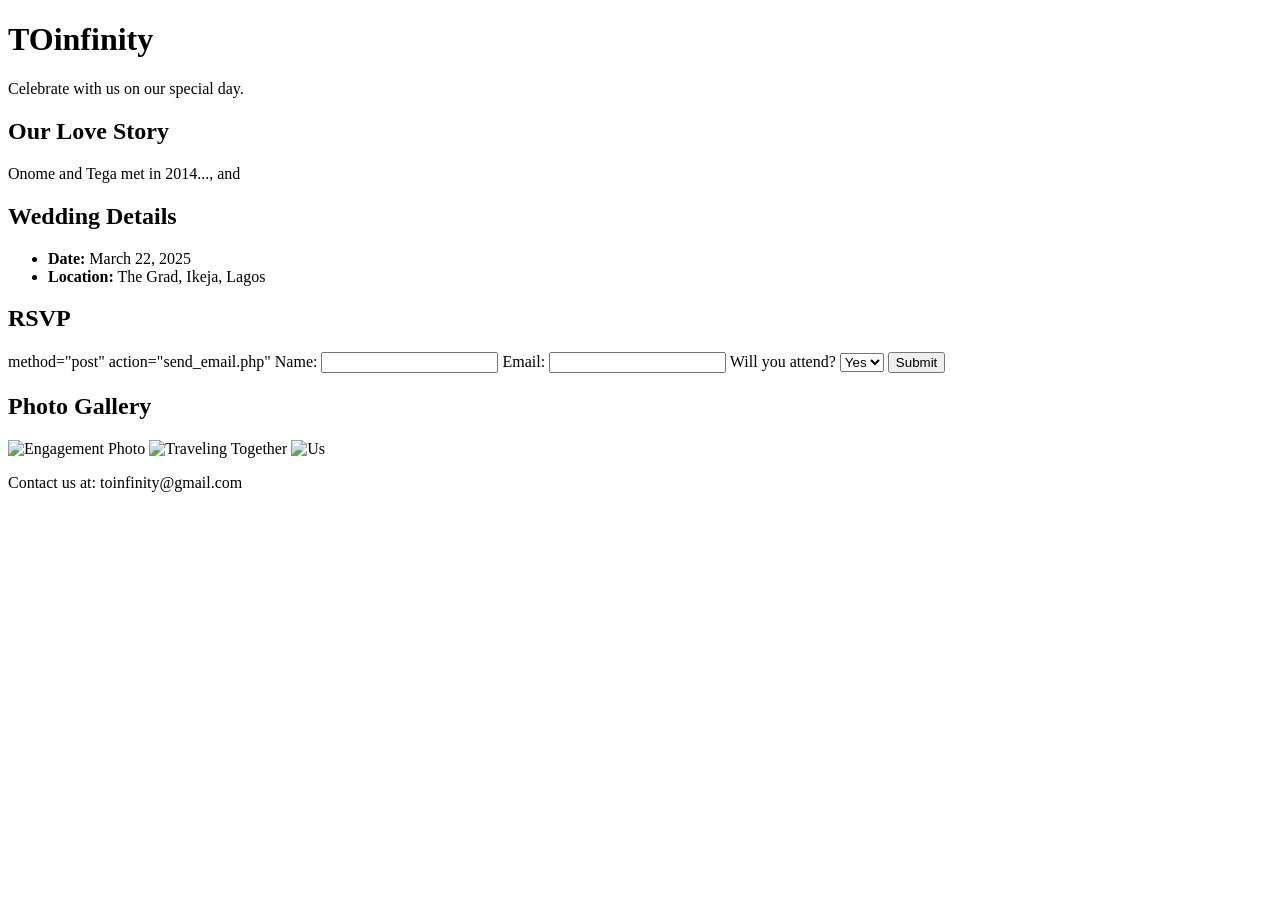
==== index.html @ 6412b1f4 "Updated files" ====
<!DOCTYPE html>
<html lang="en">
<head>
    <meta charset="UTF-8">
    <meta name="viewport" content="width=device-width, initial-scale=1.0">
    <title>TOinfinity</title>
    <link rel="stylesheet" href="styles.css">
</head>
<body>
    <!-- Header Section -->
    <header>
        <h1>TOinfinity</h1>
        <p>Celebrate with us on our special day.</p>
    </header>
    <!-- The Couple's Story Section -->
    <section id="story">
        <h2>Our Love Story</h2>
        <p>Onome and Tega met in 2014..., and </p>
    </section>

    <!-- Wedding Details Section -->
    <section id="details">
        <h2>Wedding Details</h2>
        <ul>
            <li><strong>Date:</strong> March 22, 2025</li>
            <li><strong>Location:</strong> The Grad, Ikeja, Lagos</li>
        </ul>
    </section>
     

    <!-- RSVP Section -->
    <section id="rsvp">
        <h2>RSVP</h2>
        <form id="rsvpForm"> method="post" action="send_email.php"
            <label for="name">Name:</label>
            <input type="text" id="name" name="name" required>
            <label for="email">Email:</label>
            <input type="email" id="email" name="email" required>
            <label for="attendance">Will you attend?</label>
            <select id="attendance" name="attendance">
                <option value="yes">Yes</option>
                <option value="no">No</option>
            </select>
            <button type="submit">Submit</button>

    
        </form>
    </section>
    <!-- Photo Gallery Section -->
    <section id="gallery">
        <h2>Photo Gallery</h2>
        <div class="gallery-container">
            <img src="photo1.jpg" alt="Engagement Photo">
            <img src="photo2.jpg" alt="Traveling Together">
            <img src="photo3.jpg" alt="Us">
        </div>
    </section>

    <!-- Footer Section -->
    <footer>
        <p>Contact us at: toinfinity@gmail.com</p>
    </footer>

    <script src="script.js"></script>

</body>
</html>
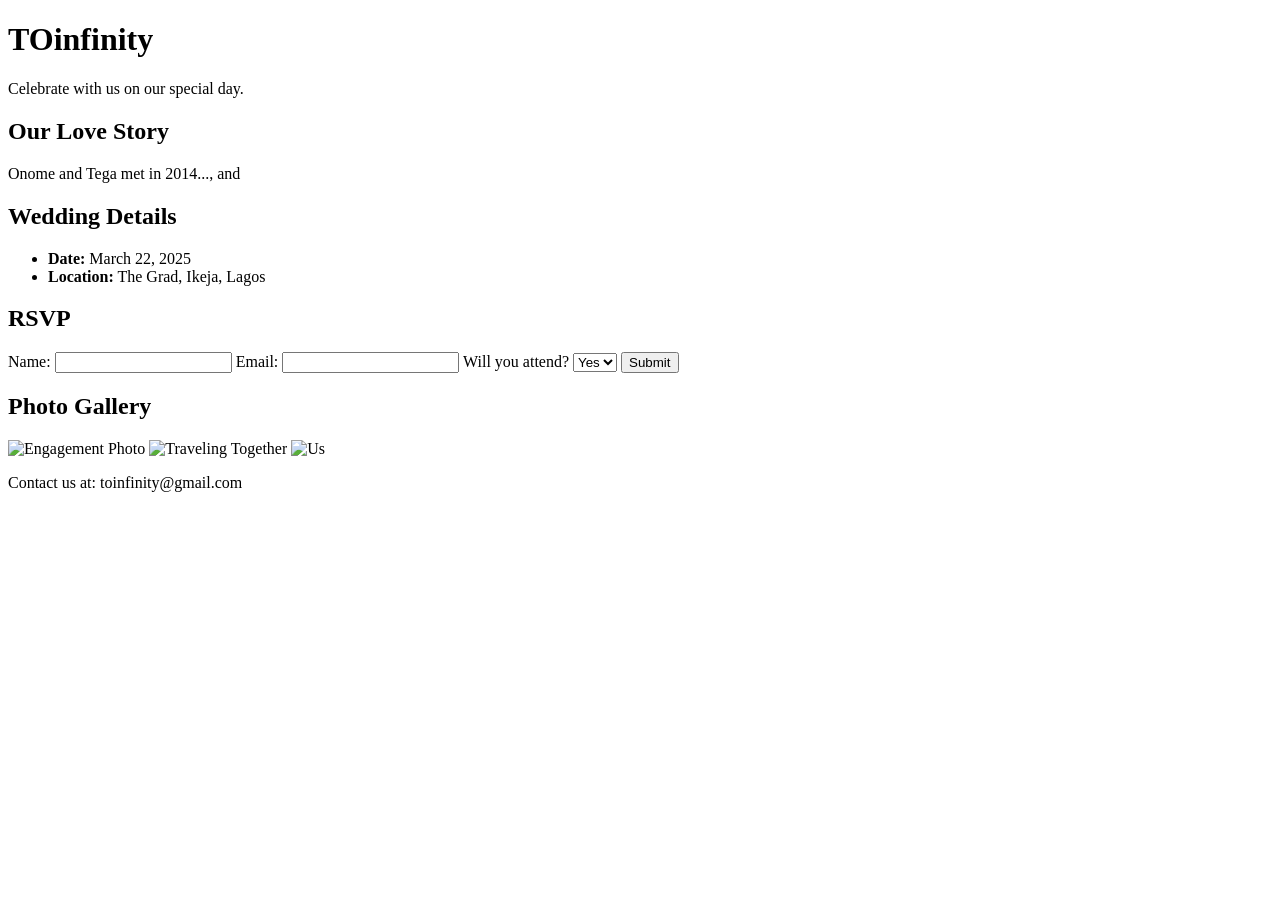
==== commit d7e2ff38: "Added files" ====
--- a/index.html
+++ b/index.html
@@ -4,7 +4,7 @@
     <meta charset="UTF-8">
     <meta name="viewport" content="width=device-width, initial-scale=1.0">
     <title>TOinfinity</title>
-    <link rel="stylesheet" href="styles.css">
+    <link rel="stylesheet" href="style.css">
 </head>
 <body>
     <!-- Header Section -->
@@ -31,11 +31,11 @@
     <!-- RSVP Section -->
     <section id="rsvp">
         <h2>RSVP</h2>
-        <form id="rsvpForm"> method="post" action="send_email.php"
+        <form id="rsvpForm">
             <label for="name">Name:</label>
             <input type="text" id="name" name="name" required>
             <label for="email">Email:</label>
-            <input type="email" id="email" name="email" required>
+            <input type"email" id="email" name="email" required>
             <label for="attendance">Will you attend?</label>
             <select id="attendance" name="attendance">
                 <option value="yes">Yes</option>
@@ -52,7 +52,7 @@
         <div class="gallery-container">
             <img src="photo1.jpg" alt="Engagement Photo">
             <img src="photo2.jpg" alt="Traveling Together">
-            <img src="photo3.jpg" alt="Us">
+            <img src="photo3.jpg" alt="Us"
         </div>
     </section>
 
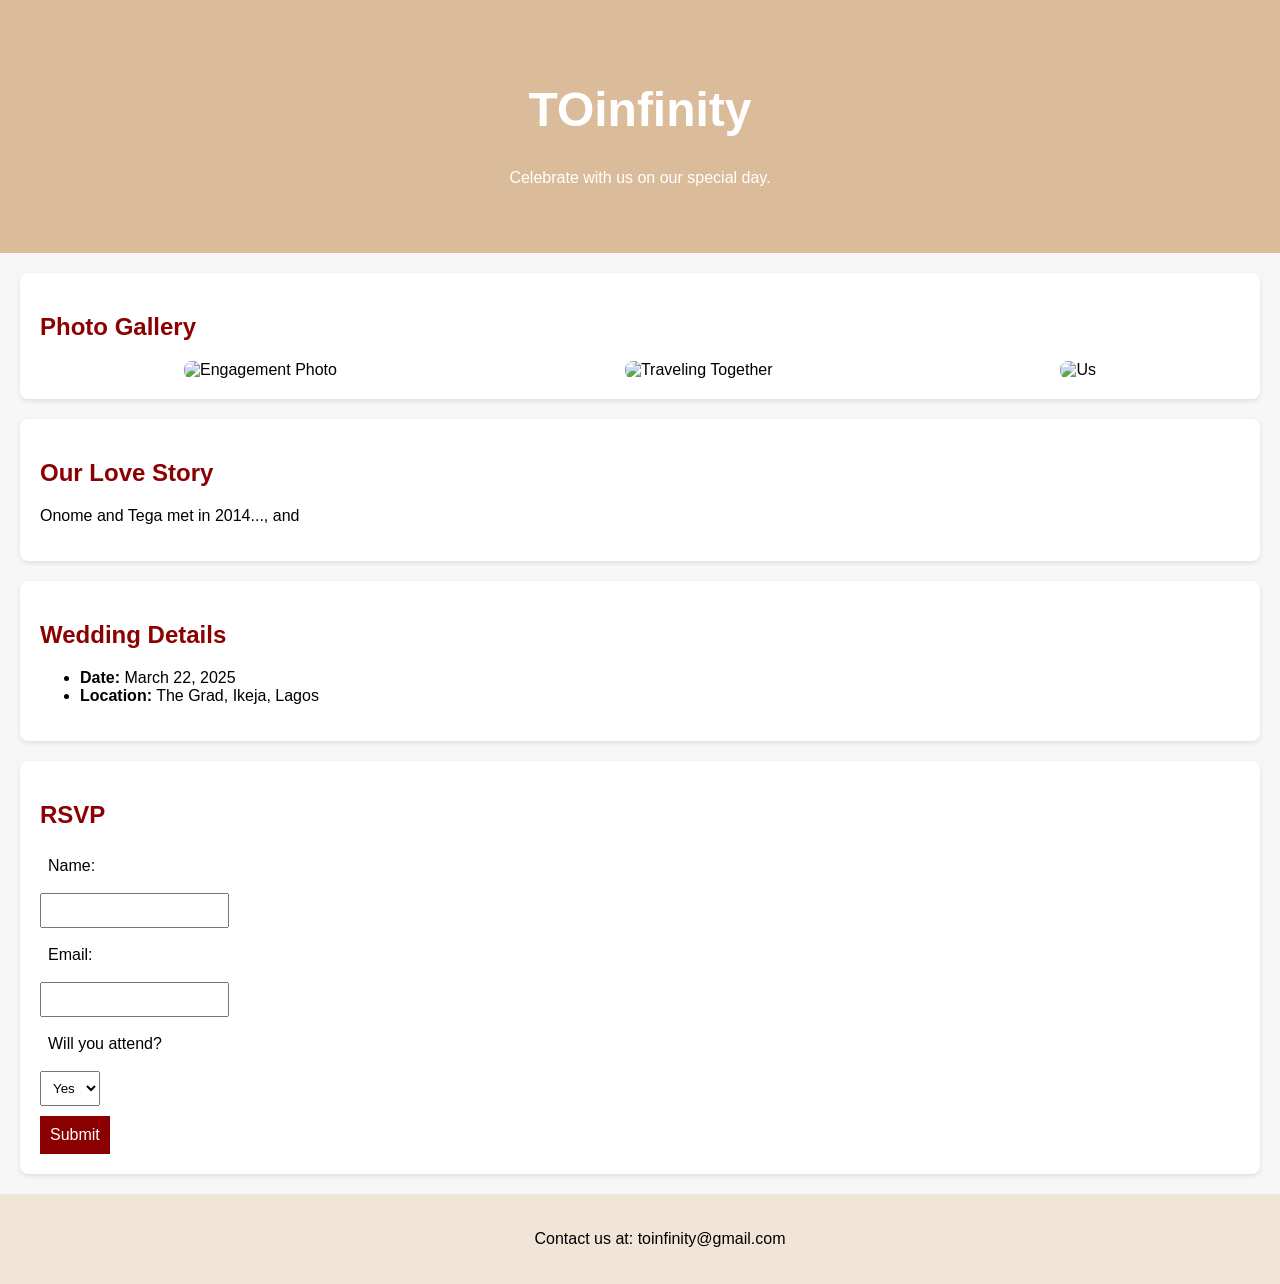
==== commit a41d3575: "Updated files" ====
--- a/index.html
+++ b/index.html
@@ -12,6 +12,16 @@
         <h1>TOinfinity</h1>
         <p>Celebrate with us on our special day.</p>
     </header>
+
+    <!-- Photo Gallery Section -->
+    <section id="gallery">
+        <h2>Photo Gallery</h2>
+        <div class="gallery-container">
+            <img src="photo1.jpg" alt="Engagement Photo">
+            <img src="photo2.jpg" alt="Traveling Together">
+            <img src="photo3.jpg" alt="Us"
+        </div>
+    </section>
     <!-- The Couple's Story Section -->
     <section id="story">
         <h2>Our Love Story</h2>
@@ -46,15 +56,7 @@
     
         </form>
     </section>
-    <!-- Photo Gallery Section -->
-    <section id="gallery">
-        <h2>Photo Gallery</h2>
-        <div class="gallery-container">
-            <img src="photo1.jpg" alt="Engagement Photo">
-            <img src="photo2.jpg" alt="Traveling Together">
-            <img src="photo3.jpg" alt="Us"
-        </div>
-    </section>
+
 
     <!-- Footer Section -->
     <footer>
--- a/style.css
+++ b/style.css
@@ -0,0 +1,73 @@
+body {
+    font-family: Arial, sans-serif;
+    margin: 0;
+    padding: 0;
+    background-color: #f7f7f7;
+}
+
+header {
+    text-align: center;
+    padding: 50px;
+    background-color: rgba(218, 187, 153, 0.979);
+    color: #fff; /* Changed to white for better contrast */
+}
+
+h1 {
+    font-size: 3em;
+}
+
+section {
+    padding: 20px;
+    margin: 20px;
+    background-color: #fff;
+    border-radius: 8px;
+    box-shadow: 0 2px 5px rgba(0, 0, 0, 0.1);
+}
+
+h2 {
+    color: #8b0000;
+}
+
+form label,
+input,
+select {
+    display: block;
+    margin: 10px 0;
+    padding: 8px;
+}
+
+button {
+    background-color: #8b0000;
+    color: #fff;
+    border: none;
+    padding: 10px;
+    cursor: pointer;
+    font-size: 1em;
+    transition: background-color 0.3s ease; /* Added transition for smoother hover */
+}
+
+button:hover {
+    background-color: #b22222;
+}
+
+.gallery-container {
+    display: flex;
+    justify-content: space-around;
+    flex-wrap: wrap; /* Added to allow wrapping on smaller screens */
+    max-width: 100%; /* Changed for better responsiveness */
+}
+
+.gallery-container img { /* Added styles for images within the gallery */
+    max-width: 100%; /* Ensure images are responsive */
+    height: auto; /* Maintain aspect ratio */
+    border-radius: 8px; /* Add radius for images */
+}
+
+footer {
+    text-align: center;
+    background-color: #f0e5d6;
+    padding: 20px;
+    position: relative; /* Changed from fixed */
+    margin-top: 20px; /* Provide space above */
+    width: 100%;
+}
